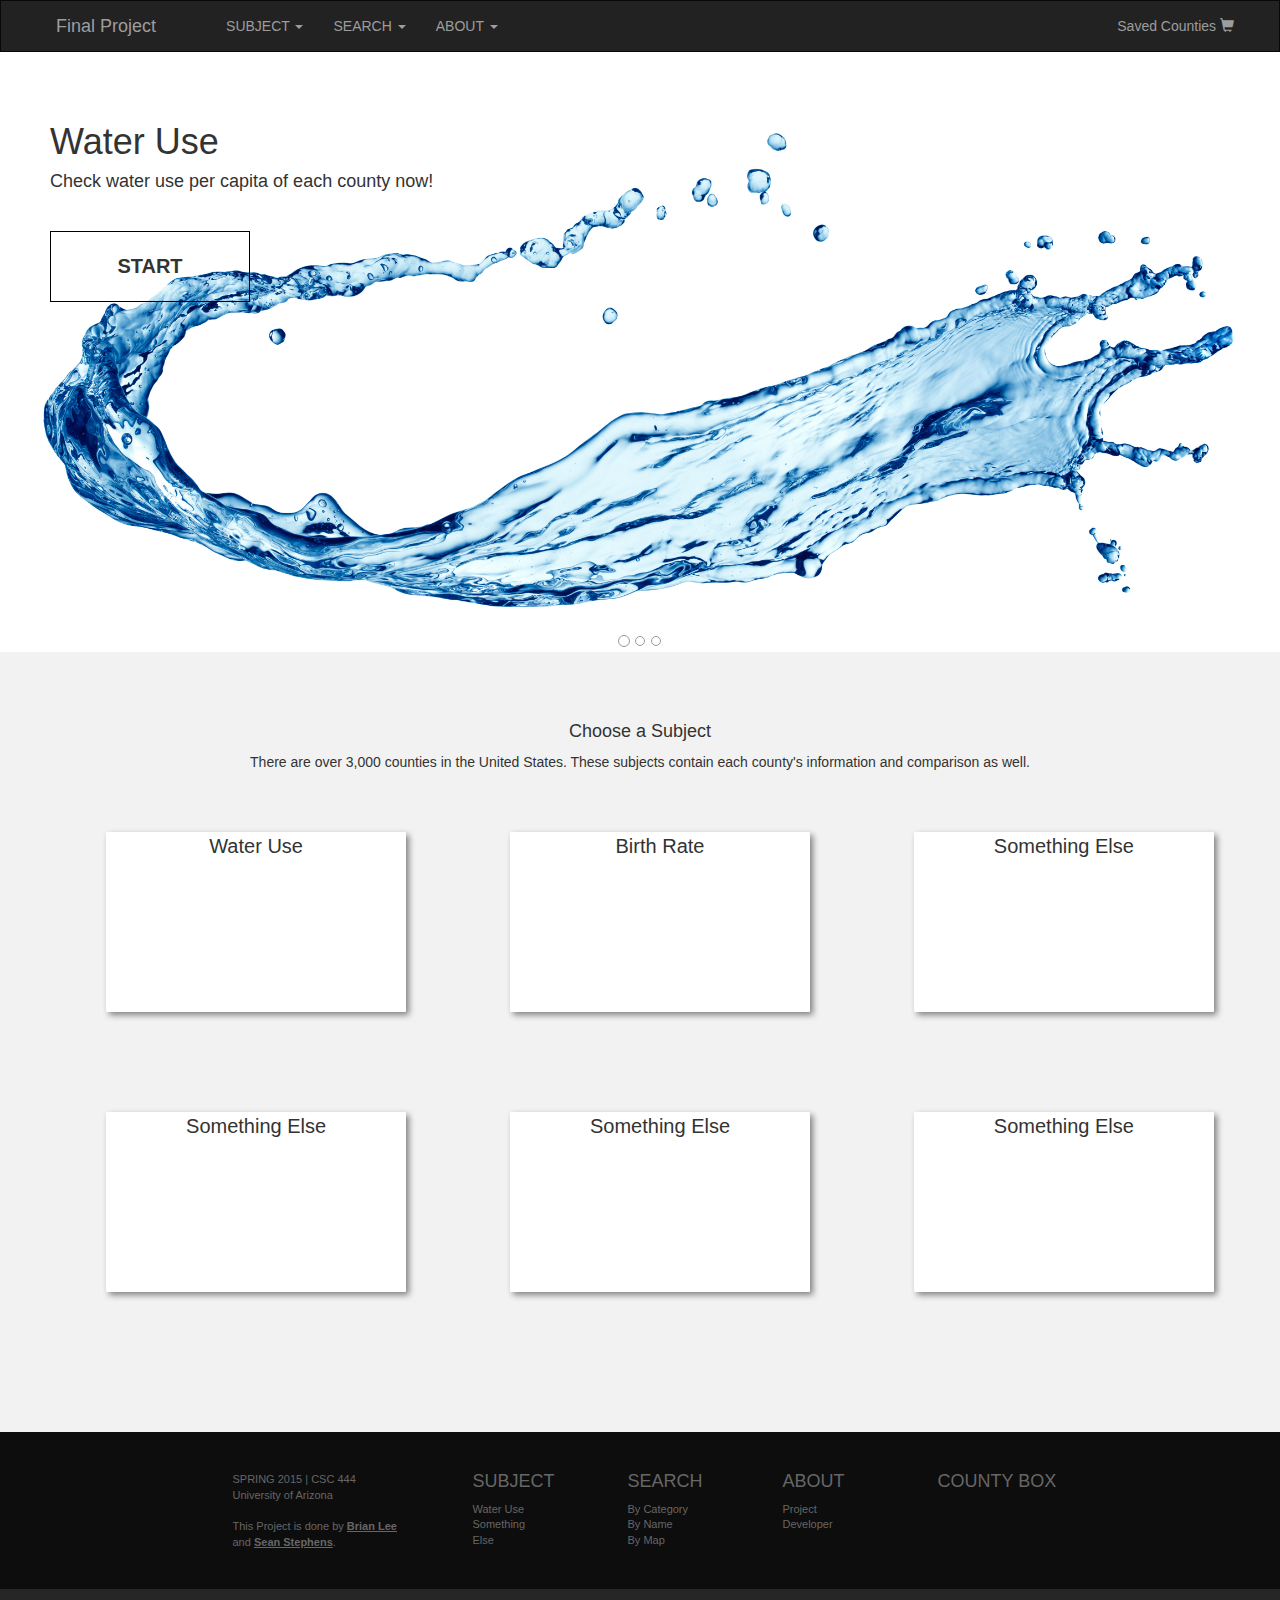
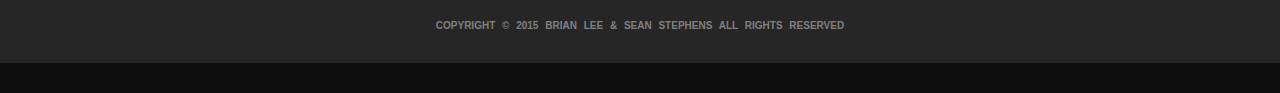
==== index.html @ 5937cbf7 "Merge Sean's work" ====
<!DOCTYPE html>
<html>
<head>
<title>Final Project</title>

<meta charset="utf-8">
<meta name="author" content="Brian Lee & Sean Stephens">
<meta name="viewport" content="width=device-width, initial-scale=1">

<link rel="stylesheet" href="ctrl/style.css">
<link rel="stylesheet" href="ctrl/lib/css/bootstrap.min.css">

<script src="ctrl/lib/jquery-1.11.2.js"></script>
<script src="ctrl/lib/js/bootstrap.min.js"></script>
<script src="ctrl/lib/js/queue.v1.min.js"></script>
<script src="ctrl/lib/js/underscore.js"></script>
<script src="ctrl/lib/d3.min.js"></script>
<script src="ctrl/lib/angular.js"></script>
<script src="ctrl/lib/topojson.v1.min.js"></script>

</head>

<body>
<nav class="navbar navbar-inverse" id="menubar" data-spy="affix" data-offset-top="250">
	<div class="navbar-header" style="margin:auto 40px;">
		<button class="navbar-toggle" data-toggle="collapse" data-target="#menu">
			<span class="icon-bar"></span>
			<span class="icon-bar"></span>
			<span class="icon-bar"></span>
		</button>
		<a class="navbar-brand menu_btn" id="main_title">Final Project</a>
	</div>	<!-- navbar-header -->
    
	<div class="collapse navbar-collapse" id="menu">
		<ul class="nav navbar-nav">
			<li class="dropdown">
				<a class="dropdwon-toggle" data-toggle="dropdown" href="#">SUBJECT <span class="caret"></span></a>
				<ul class="dropdown-menu">
					<li><a class="menu_btn sub" id="sub_birth" href="#">Birth Rate</a></li>
					<li><a class="menu_btn sub" id="sub_unemp" href="#">Unemployment</a></li>
					<li><a class="menu_btn sub" id="sub_income" href="#">Median Income</a></li>
				</ul>
			</li>
			<li>
				<a class="dropdwon-toggle" data-toggle="dropdown" href="#">SEARCH <span class="caret"></span></a>
				<ul class="dropdown-menu">
					<li><a class="menu_btn srch" id="srch_cate" href="#">Category</a></li>
					<li><a class="menu_btn srch" id="srch_name" href="#name">Name</a></li>
					<li><a class="menu_btn srch" id="srch_map" href="#">Map</a></li>
				</ul>
			</li>
			<li class="dropdown">
				<a class="dropdwon-toggle" data-toggle="dropdown" href="#">ABOUT <span class="caret"></span></a>
				<ul class="dropdown-menu">
					<li><a class="menu_btn abt1" id="abt_pj" href="#">Project</a></li>
					<li><a class="menu_btn abt2" id="abt_dv" href="#">Developer</a></li>
				</ul>
			</li>
		</ul>
		<ul class="nav navbar-nav navbar-right" style="margin-right:15px;">
			<!--<li><a href="#">Counties <span class="glyphicon glyphicon-shopping-cart"></span></a></li>-->
			<li><a id="menu_cbox">Saved Counties <span class="glyphicon glyphicon-shopping-cart"></span></a></li>
		</ul>
	</div>	<!-- navbar-collapse -->
</nav> <!-- #menubar -->

<div class="screen front">
    <div class="showcase">
        <div class="carousel slide" id="slide_show">
            <div class="carousel-inner">
                <div class="item active">
                    <img src="img/water_01.jpg" alt="Water Use">
                    <section class="caro_desc">
                    	<h1>Water Use</h1>
                        <h4>Check water use per capita of each county now!</h4>
                        <div class="start" id="view_btn">START</div>
                    </section>
                </div>
                
                <div class="item">
                    <img src="img/baby_01.jpg" alt="Birth Rate">
					<section class="caro_desc">
                    	<h1>Birth Rate</h1>
                        <h4>See which county has a noticeable birth rate each year.</h4>
                        <div class="View" id="view_btn">START</div>
                    </section>
                </div>
                <!--
                <div class="item">
                    <img src="" alt="">
                    <div class="carousel-caption"></div>
                </div>-->
            </div>
        
            <ol class="carousel-indicators" id="caro_indicator">
                <li data-target="#slide_show" data-slide-to="0" class="active"></li>
                <li data-target="#slide_show" data-slide-to="1"></li>
                <li data-target="#slide_show" data-slide-to="2"></li>
            </ol>
        </div>
    </div> <!-- .showcase -->
    
    <div class="subject_option">
        <h4>Choose a Subject</h4>
        <p>There are over 3,000 counties in the United States. These subjects contain each county's information and comparison as well.</p>
        <ul>
            <li>Water Use</li>
            <li>Birth Rate</li>
            <li>Something Else</li>
            <li>Something Else</li>
            <li>Something Else</li>
            <li>Something Else</li>
        </ul>
    </div> <!-- .subject_option -->
</div><!-- .scree front -->

<div class="screen subject" style="display:none;">
    	<svg id="svg_map" width="800" height="600"></svg>
	    <svg id="svg_lp1" width="600" height="600"></svg>
</div>	<!-- .screen subject -->

<div class="screen search" style="display:none;">
	<ul class="nav nav-tabs" id="srch_tab">
    	<li><a href="#category" data-toggle="tab">Category</a></li>
        <li><a href="#name" data-toggle="tab">Name</a></li>
        <li><a href="#location" data-toggle="tab">Map</a></li>
    </ul>
    
    <div class="tab-content">
        <div class="tab-pane fade" id="category">
        	<!--<h3>Category Search</h3>-->
            <ul class="loc level_1">
            	<li class="lv1 not_chosen" value="w">WEST</li>
                <li class="lv1 not_chosen" value="m">MIDWEST</li>
                <li class="lv1 not_chosen" value="n">NORTHEAST</li>
                <li class="lv1 not_chosen" value="s">SOUTH</li>
            </ul>
            <ul class="loc level_2" style="display:none;"></ul>
            <ul class="loc level_3" style="display:none;"><!-- State Level --></ul>
            <ul class="loc level_4" style="display:none;"><!-- County Level --></ul>
        </div>
        
        <div class="tab-pane fade" id="name">
        	<div ng-app="app" ng-controller="name_ctrl">
                <h4>Type County Name</h4>
                <input type="text" ng-model="type" id="county_search" tabindex="1" autofocus>
                <a type="button" class="btn btn-success btn-sm" id="select" tabindex="2">SELECT</a>
                <ul>
                	<li ng-repeat="x in arr | filter:type track by $index">
                    	{{ x }}
                    </li>
                </ul>
        	</div>
        </div>
        
        <div class="tab-pane fade" id="location">
        	<p>Click on the county you want to add on the list</p>
        	<svg id="search_map"></svg>
            <div id="search_map_info"></div>
        </div>
    </div>	<!-- tab-content -->
</div>		<!-- .screen search -->

<div class="screen about_pj" style="display:none;">
	<section id="pj_title">
        <h2>Data Visualization Final Project</h2>
        <h5>Brian Lee & Sean Stephens (2015)</h5><br>
    </section>
    
    <section id="pj_goal">
    	<h4>Goal</h4>
        <p>Successfully get the whole credits, so ultimately get 'A' from CSC 444 Class. <br>
        Send <b><u>Sean Stephens</u></b> to the White House to condemn North Korea.</p><br>
    </section>

	<section id="pj_desc">    
    	<h4>Description</h4>
        <p>Applied "Interaction", "Aggregate" and "Filtering" Principles.</p>
	</section>
        
</div>	<!-- .screen about_pj -->

<div class="screen about_dv" style="display:none;">
	<h1>About Developers</h1>
    <img src="img/blee.png" alt="Brian Lee" class="img-circle prf_img" width="100" height="100">
	<h3>Brian Lee<span><a href="http://linkedin.com/pub/brian-lee/96/620/2b0" target="_blank">LinkedIn</a> | <a href="http://brianin.altervista.org" target="_blank">Website</a></span></h3>
    <p>Brian is a senior undergraduate studying Computer Science at University of Arizona, and also has an experience of studying in architecture major. Still he is interested in design and artwork, and wants to apply concept of neatness and clearness into designing and its programming as well. Southern Arizona's desert climate made him stronger against Wonder Woman and he got survival skills in the wilderness with no A/C, but he needs to come out of the desert to avoid the boredom and the threat of creepy cactus thorns. Perhaps, it is time for him to pursue a new journey in a city like New York?</p>
    
    <h3>Sean Stephens<span><a href="#" target="_blank">LinkedIn</a></span></h3>
    <p>Sean is a cool-looking nice guy.</p>
</div>	<!-- .screen about_dv -->


<div class="footer">
	<section class="foot_sum">
		
		<div>SPRING 2015 | CSC 444<br>
			University of Arizona<br><br>
			This Project is done by <b><u>Brian Lee</u></b> and <b><u>Sean Stephens</u></b>.</div>
		<nav>
			<h4>SUBJECT</h4>
			<ul>
				<li>Water Use</li>
				<li>Something</li>
				<li>Else</li>
			</ul>
		</nav>
		<nav>
			<h4>SEARCH</h4>
			<ul>
				<li>By Category</li>
				<li>By Name</li>
				<li>By Map</li>
			</ul>
		</nav>
		<nav>
			<h4>ABOUT</h4>
			<ul>
				<li>Project</li>
				<li>Developer</li>
			</ul>
		</nav>
		<nav>
			<h4 style="width:130px;">COUNTY BOX</h4>
		</nav>
		
	</section>
	<section class="foot_cpright">COPYRIGHT &copy 2015 BRIAN LEE & SEAN STEPHENS ALL RIGHTS RESERVED</section>
</div> <!-- .footer -->

<div id="cbox" value="close">
	<div id="cbox_tab">
		Saved Counties
        <span><button class="close" id="cbox_close">&times;</button></span>
    </div>
    <p id="cbox_msg">The list is empty.</p><hr>
	<ul id="cbox_list"></ul><hr>
    <svg id="svg_compare"></svg>
</div>

<script src="ctrl/ctrl.js"></script>
<script src="ctrl/visz.js"></script>
</body>
</html>
---- ctrl/style.css ----
/* Written by Brian Lee & Sean Stephens */

body {
	text-align:center;
}

#menubar {
	border-radius:0px;
	margin:0;
}

#menubar.affix {
	position:fixed;
	top:0px;
	width:100%;
	z-index:100;
	opacity:0.8;	
}

#menubar a {
	cursor:pointer;	
}

/* >>> Screen Front */
.screen {
	min-height:400px;	
}

.showcase {
	height:600px;
	overflow:hidden;	
}

.carousel.slide {

}

.showcase img {
	width:100%;
	
}

.carousel-indicators {
	position:relative;
	top:580px;
}

#caro_indicator li {
	border:1px solid hsl(0,0%,60%);
}

.caro_desc {
	position:absolute;
	top:50px;
	left:50px;
	text-align:left;
}

#view_btn {
	width:200px;
	margin:40px 0;
	padding:20px;
	border:1px solid black;
	cursor:pointer;
	font-weight:bold;
	font-size:20px;
	text-align:center;
}

#view_btn:hover {
	background:black;
	color:white;
	opacity:0.3;
	-webkit-transition:all 0.3s;
	transition:all 0.3s;	
}

.subject_option {
	padding:60px 0 80px;
	background:hsl(0,0%,95%);
}

.subject_option ul li {
	display:inline-block;
	width:300px;
	height:180px;
	margin:50px;
	border:0px dashed gray;
	border-radius:1px;
	font-size:20px;
	background:white;
	box-shadow:3px 3px 6px gray;
	cursor:pointer;
}	/* <<< Screen Front */


/* footer */
.footer {
	clear:both;
	background:hsl(0,0%,5%);
	padding-bottom:30px;
	color:hsl(0,0%,40%);
}

.foot_sum {
	padding-right:30px;
	margin:auto;
	display:table;
	text-align:left;
	font-family:Verdana, Geneva, sans-serif;
	font-size:11px;
}
.foot_sum div {
	float:left;
	margin-top:40px;
	margin-right:15px;
	margin-left:30px;
	width:180px;
}
.foot_sum nav {
	float:left;
	margin-left:15px;
	width:140px;
	padding:30px;
	
}

.foot_sum nav ul{
	padding:0;
}

.foot_sum ul {
	list-style:none;
}

.foot_cpright {
	padding:30px;
	background:hsl(0,0%,15%);
	color:hsl(0,0%,50%);
	font-size:10px;
	font-weight:bold;
	font-family:Verdana, Geneva, sans-serif;
	word-spacing:4px;
}	/* <<< footer */


/* search >>> */
.search {
	margin:50px 100px;
}

#category {
	padding-top:50px;	
}

.loc > li {
	display:inline-block;
	width:200px;
	max-height:160px;
	padding:60px 0;
	background:steelblue;
	color:white;
	font-size:30px;
	font-family:Verdana, Geneva, sans-serif;
	word-break:keep-all;
	vertical-align:bottom;
	margin:5px;
}

.loc > li:hover {
	opacity:0.7;
	cursor:pointer;
}

.chosen:hover {
	opacity:1;
	-webkit-transition:0.3s;
	transition:0.3s;
}

#name {
	margin:50px;
	text-align:left;	
}

#name h4 {
	margin: 30px;
}

#name input {
	width:200px;
	height:30px;
	margin:20px 40px 20px 30px;
	border-radius:3px;
	border:1px solid black;
	box-shadow:none;
}

#name input:focus {
	box-shadow:0 0 3px #71B7C4;	
	border:none;
}

#location p {
	margin-top:30px;
	font-family:Verdana, Geneva, sans-serif;
	font-size:11px;
	text-decoration:underline;
	color:gray;	
}

#search_map {
	width:100%;
	height:600px;
	border:1px solid hsl(0,0%,92%);
	margin-top:20px;	
	background:white;
}

#search_map_info {
	display:none;
	position:absolute;
	z-index:90;
	width:200px;
	padding:20px 0;
	box-shadow:2px 2px 3px gray;
	background:white;
	font-size:12px;
	font-weight:bold;
	color:hsl(0,0%,40%);
}

.srch_us {
	fill:none;
	stroke:hsl(205,74%,100%);
	stroke-width:0.3px;
}

.srch_state {
	fill:none;
	stroke:hsl(50,74%,100%);
	stroke-width:1.2px;
}

.srch_county {
	fill:hsl(205,30%,70%);
	stroke:hsl(0,0%,100%);
	stroke-width:0.3px;
}	

.selected_county {
	fill:white;
}	/* <<< search */


/* About >>> */
.about_pj {
	text-align:left;
	padding:50px;	
}

.about_pj p {
	margin:10px 30px;	
}

.about_dv {
	background:hsl(0,0%,10%);
}

.about_dv h1, .about_dv h3, .about_dv p {
	margin:0;	
}

.about_dv h1 {
	color:hsl(0,0%,40%);
	text-align:left;
	letter-spacing:6px;
	padding:25px 150px;
	background:black;
}

.about_dv img {
	position:relative;
	margin:40px 0 0;
}

.about_dv h3 {
	padding:20px 0;
	color:hsl(0,0%,70%);
}

.about_dv h3 span {
	display:block;
	margin:10px 0 0;
	font-size:12px;
	font-weight:bold;
}

.about_dv h3 span a {
	color:hsl(0,0%,50%);
}

.about_dv p {
	text-align:left;
	padding:60px 100px;
	background:hsl(0,0%,20%);
	color:hsl(0,0%,70%);
	font-size:14px;
	font-family:Verdana, Geneva, sans-serif;
	line-height:2;
	text-indent:30px;
}


/* subject >>> */
svg {
	border:1px solid white;
  background: white;
}

.subject {
	padding:30px 0;
	background:black;
}

#svg_map {
	vertical-align:top;
}

#svg_lp1 {
}

#water {
	min-width:500px;
	width:60%;
	height:550px;
}

.us {
	fill:none;
	stroke:hsl(120,100%,0%);
	stroke-width:.3px;
}

.state {
	fill:none;
	stroke:hsl(240,50%,0%);
}

.county {
	fill:hsl(240,40%,60%);
	stroke:hsl(120,0%,100%);
	stroke-width:0.3px;
}

.county:hover {
	fill:orange;
}

.active {
	fill:white;
}

#county_search {
	width:300px;
	margin:100px 20px;
}	/* <<< subject */



/* County Box >>> */
#cbox {
	display:none;
	position:fixed;
	z-index:100;
	top:30%;
	left:10%;
	width:80%;
	height:40px;
	overflow:hidden;
	background:white;
	border:1px solid gray;
	box-shadow:0 0 5px steelblue;
}

#cbox_tab {
	
	border-bottom:1px solid black;		
	background:hsl(0,0%,92%);
	margin:0;
	padding:10px;
	font-family:Verdana, Geneva, sans-serif;
	font-size:13px;
	text-transform:uppercase;
	font-weight:bold;
	vertical-align:middle;
}


#cbox_close {
	position:relative;
	top:-2px;
	right:2px;
}

#cbox_msg {
	font-family:Verdana, Geneva, sans-serif;
	font-size:12px;
	font-weight:bold;
	margin:50px 0;
}

#cbox_list > li {
	display:inline-block;
	width:160px;
	padding:20px 0;
	margin:10px 20px;
	border-radius:2px;
	border:none;
	background:#3DA03F;
	color:white;
	cursor:pointer;
}

#cbox_list > li:hover {
	-webkit-transition:all 0.3s;
	transition:all 0.15s;
	background:#D76666;	
}	

#svg_compare {
	width:85%;
	height:300px;
	border:1px solid gray;
	margin:40px 0;
}/* <<< County Box */



/* SEAN */

.tick > line {
   fill: none;
   stroke: black;
}

.tick > text {
   fill: black;
}

.dataPath {
   opacity: .1;
   stroke: steelblue;
   stroke-width: 2;
   fill:none;
}

.dataPath:hover {
   opacity: 1;
   stroke-width: 2;
   stroke: red;
}

.unselectedByMap {
  fill-opacity: 0.0;
  opacity: .001;
  stroke: grey;
  stroke-width: 1;
}
.unselectedByLine {
  fill-opacity: 0.0;
  opacity: .001;
  stroke: grey;
  stroke-width: 1;
}
.selectedState {
}

.extent {
  fill: #000;
  fill-opacity: .2;
  stroke: #fff;
}

.start {
	border:1px solid black;
	padding:300px;
	cursor:pointer;
}

.mstate {
	fill:none;
	stroke:hsl(120,50%, 30%);
}

.mcounty {
	stroke:hsl(120,0%, 30%);
	stroke-width:0.3px;
}
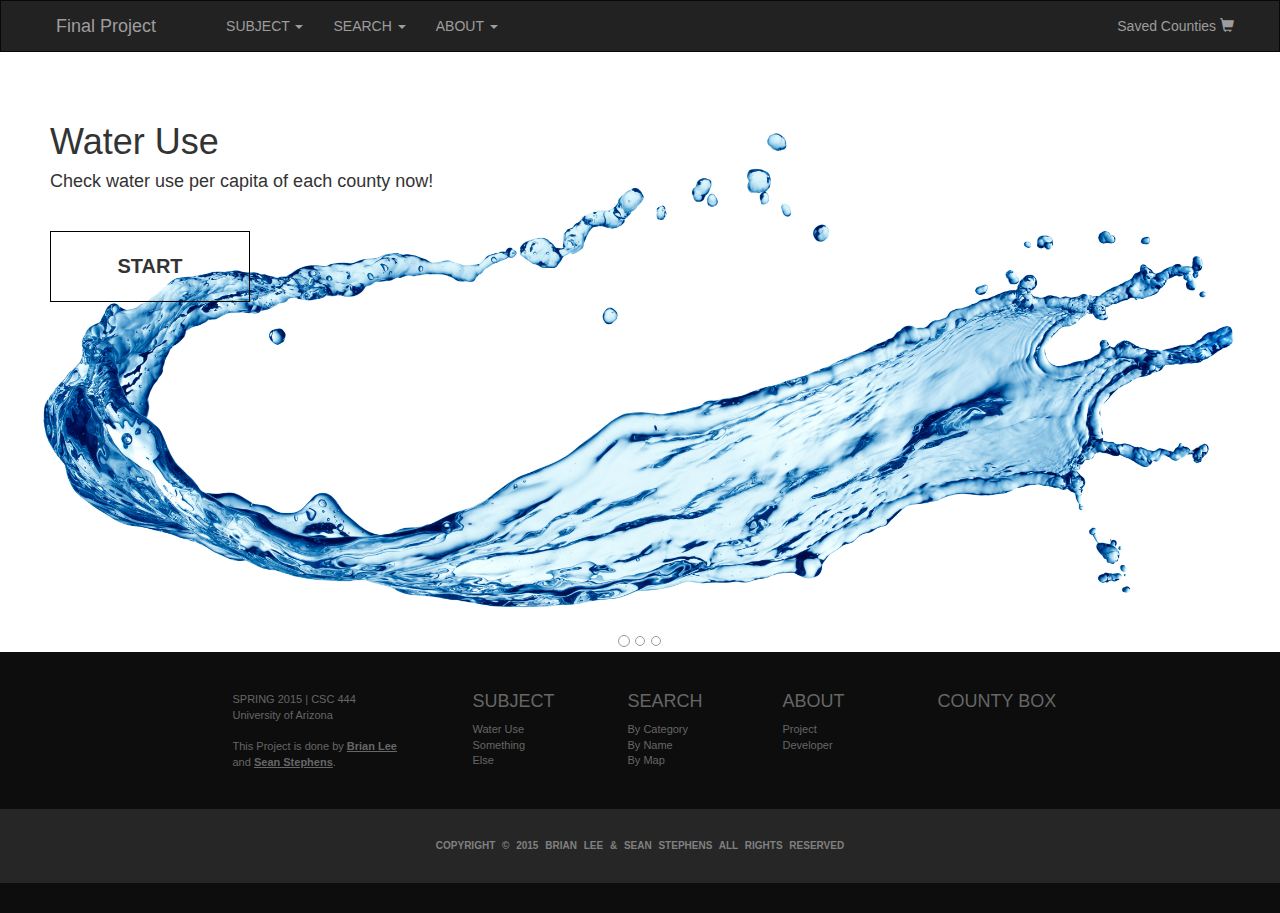
==== commit beca6a73: "2nd to final update" ====
--- a/index.html
+++ b/index.html
@@ -99,7 +99,7 @@
             </ol>
         </div>
     </div> <!-- .showcase -->
-    
+   <!-- 
     <div class="subject_option">
         <h4>Choose a Subject</h4>
         <p>There are over 3,000 counties in the United States. These subjects contain each county's information and comparison as well.</p>
@@ -111,12 +111,16 @@
             <li>Something Else</li>
             <li>Something Else</li>
         </ul>
-    </div> <!-- .subject_option -->
+    </div> --><!-- .subject_option -->
 </div><!-- .scree front -->
 
 <div class="screen subject" style="display:none;">
     	<svg id="svg_map" width="800" height="600"></svg>
 	    <svg id="svg_lp1" width="600" height="600"></svg>
+      <div>
+        <table id="detail_table">
+        </table>
+      </div>
 </div>	<!-- .screen subject -->
 
 <div class="screen search" style="display:none;">
--- a/ctrl/style.css
+++ b/ctrl/style.css
@@ -497,3 +497,8 @@
 	stroke:hsl(120,0%, 30%);
 	stroke-width:0.3px;
 }
+
+#box_text {
+  background: white;
+  font: black;
+}
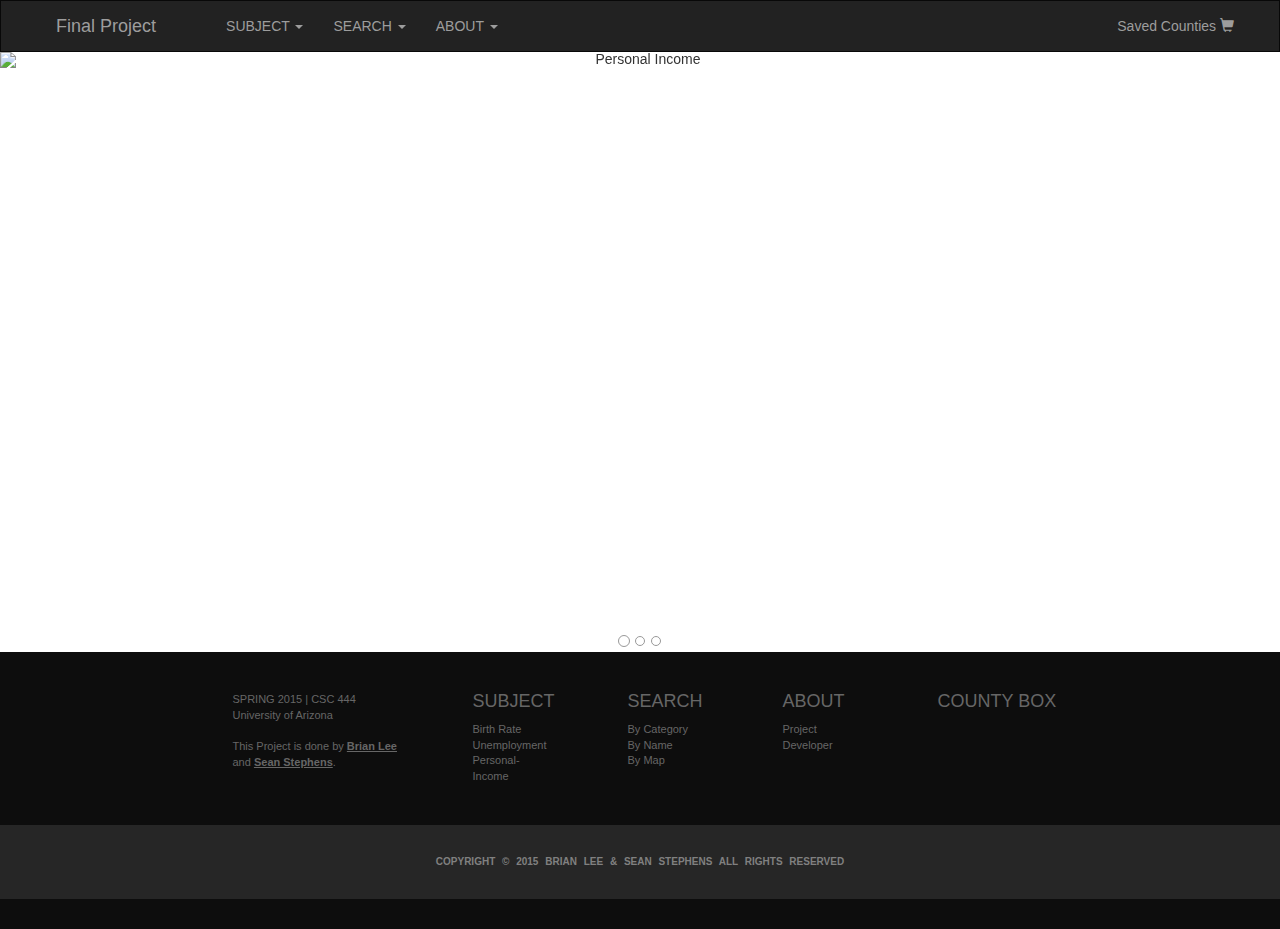
==== commit 20a70bc7: "Update" ====
--- a/index.html
+++ b/index.html
@@ -12,8 +12,8 @@
 
 <script src="ctrl/lib/jquery-1.11.2.js"></script>
 <script src="ctrl/lib/js/bootstrap.min.js"></script>
-<script src="ctrl/lib/js/queue.v1.min.js"></script>
-<script src="ctrl/lib/js/underscore.js"></script>
+<script src="ctrl/lib/queue.v1.min.js"></script>
+<script src="ctrl/lib/underscore.js"></script>
 <script src="ctrl/lib/d3.min.js"></script>
 <script src="ctrl/lib/angular.js"></script>
 <script src="ctrl/lib/topojson.v1.min.js"></script>
@@ -38,7 +38,7 @@
 				<ul class="dropdown-menu">
 					<li><a class="menu_btn sub" id="sub_birth" href="#">Birth Rate</a></li>
 					<li><a class="menu_btn sub" id="sub_unemp" href="#">Unemployment</a></li>
-					<li><a class="menu_btn sub" id="sub_income" href="#">Median Income</a></li>
+					<li><a class="menu_btn sub" id="sub_income" href="#">Personal Income</a></li>
 				</ul>
 			</li>
 			<li>
@@ -58,7 +58,6 @@
 			</li>
 		</ul>
 		<ul class="nav navbar-nav navbar-right" style="margin-right:15px;">
-			<!--<li><a href="#">Counties <span class="glyphicon glyphicon-shopping-cart"></span></a></li>-->
 			<li><a id="menu_cbox">Saved Counties <span class="glyphicon glyphicon-shopping-cart"></span></a></li>
 		</ul>
 	</div>	<!-- navbar-collapse -->
@@ -69,10 +68,10 @@
         <div class="carousel slide" id="slide_show">
             <div class="carousel-inner">
                 <div class="item active">
-                    <img src="img/water_01.jpg" alt="Water Use">
+                    <img src="img/income_01.jpg" alt="Personal Income">
                     <section class="caro_desc">
-                    	<h1>Water Use</h1>
-                        <h4>Check water use per capita of each county now!</h4>
+                    	<h1>Personal Income per Capita</h1>
+                        <h4>Check which county has the highest personal income per capita!</h4>
                         <div class="start" id="view_btn">START</div>
                     </section>
                 </div>
@@ -85,11 +84,14 @@
                         <div class="View" id="view_btn">START</div>
                     </section>
                 </div>
-                <!--
                 <div class="item">
-                    <img src="" alt="">
-                    <div class="carousel-caption"></div>
-                </div>-->
+                    <img src="img/unemployment_01.jpg" alt="Unemployment">
+					<section class="caro_desc">
+                    	<h1>Unemployment</h1>
+                        <h4>Check the unemployment data.</h4>
+                        <div class="View" id="view_btn">START</div>
+                    </section>
+                </div>
             </div>
         
             <ol class="carousel-indicators" id="caro_indicator">
@@ -115,12 +117,14 @@
 </div><!-- .scree front -->
 
 <div class="screen subject" style="display:none;">
-    	<svg id="svg_map" width="800" height="600"></svg>
-	    <svg id="svg_lp1" width="600" height="600"></svg>
-      <div>
-        <table id="detail_table">
+	<h1 class="subject_title"></h1>
+	<svg id="svg_map" width="800" height="600"></svg>
+    <svg id="svg_lp1" width="600" height="600"></svg>
+    <div>
+    	<h3 id="detail_info">Details</h3>
+        <table id="detail_table" class="table table-striped">
         </table>
-      </div>
+    </div>
 </div>	<!-- .screen subject -->
 
 <div class="screen search" style="display:none;">
@@ -132,12 +136,12 @@
     
     <div class="tab-content">
         <div class="tab-pane fade" id="category">
-        	<!--<h3>Category Search</h3>-->
+        	<p>Category Search</p>
             <ul class="loc level_1">
-            	<li class="lv1 not_chosen" value="w">WEST</li>
-                <li class="lv1 not_chosen" value="m">MIDWEST</li>
-                <li class="lv1 not_chosen" value="n">NORTHEAST</li>
-                <li class="lv1 not_chosen" value="s">SOUTH</li>
+            	<li value="w">WEST</li>
+                <li value="m">MIDWEST</li>
+                <li value="n">NORTHEAST</li>
+                <li value="s">SOUTH</li>
             </ul>
             <ul class="loc level_2" style="display:none;"></ul>
             <ul class="loc level_3" style="display:none;"><!-- State Level --></ul>
@@ -148,7 +152,7 @@
         	<div ng-app="app" ng-controller="name_ctrl">
                 <h4>Type County Name</h4>
                 <input type="text" ng-model="type" id="county_search" tabindex="1" autofocus>
-                <a type="button" class="btn btn-success btn-sm" id="select" tabindex="2">SELECT</a>
+                <a type="button" class="btn btn-success btn-sm" id="select" tabindex="2">SELECT</a><p id="name_msg"></p>
                 <ul>
                 	<li ng-repeat="x in arr | filter:type track by $index">
                     	{{ x }}
@@ -190,6 +194,7 @@
 	<h3>Brian Lee<span><a href="http://linkedin.com/pub/brian-lee/96/620/2b0" target="_blank">LinkedIn</a> | <a href="http://brianin.altervista.org" target="_blank">Website</a></span></h3>
     <p>Brian is a senior undergraduate studying Computer Science at University of Arizona, and also has an experience of studying in architecture major. Still he is interested in design and artwork, and wants to apply concept of neatness and clearness into designing and its programming as well. Southern Arizona's desert climate made him stronger against Wonder Woman and he got survival skills in the wilderness with no A/C, but he needs to come out of the desert to avoid the boredom and the threat of creepy cactus thorns. Perhaps, it is time for him to pursue a new journey in a city like New York?</p>
     
+    <!--<img src="img/sstephens.jpg" alt="Sean Stephens" class="img-circle prf_img" width="100" height="100">-->
     <h3>Sean Stephens<span><a href="#" target="_blank">LinkedIn</a></span></h3>
     <p>Sean is a cool-looking nice guy.</p>
 </div>	<!-- .screen about_dv -->
@@ -204,9 +209,9 @@
 		<nav>
 			<h4>SUBJECT</h4>
 			<ul>
-				<li>Water Use</li>
-				<li>Something</li>
-				<li>Else</li>
+				<li>Birth Rate</li>
+				<li>Unemployment</li>
+				<li>Personal-Income</li>
 			</ul>
 		</nav>
 		<nav>
@@ -239,7 +244,9 @@
     </div>
     <p id="cbox_msg">The list is empty.</p><hr>
 	<ul id="cbox_list"></ul><hr>
-    <svg id="svg_compare"></svg>
+    <svg class="svg_comp" id="svg_comp_1"></svg>
+    <svg class="svg_comp" id="svg_comp_2"></svg>
+    <svg class="svg_comp" id="svg_comp_3"></svg>
 </div>
 
 <script src="ctrl/ctrl.js"></script>
